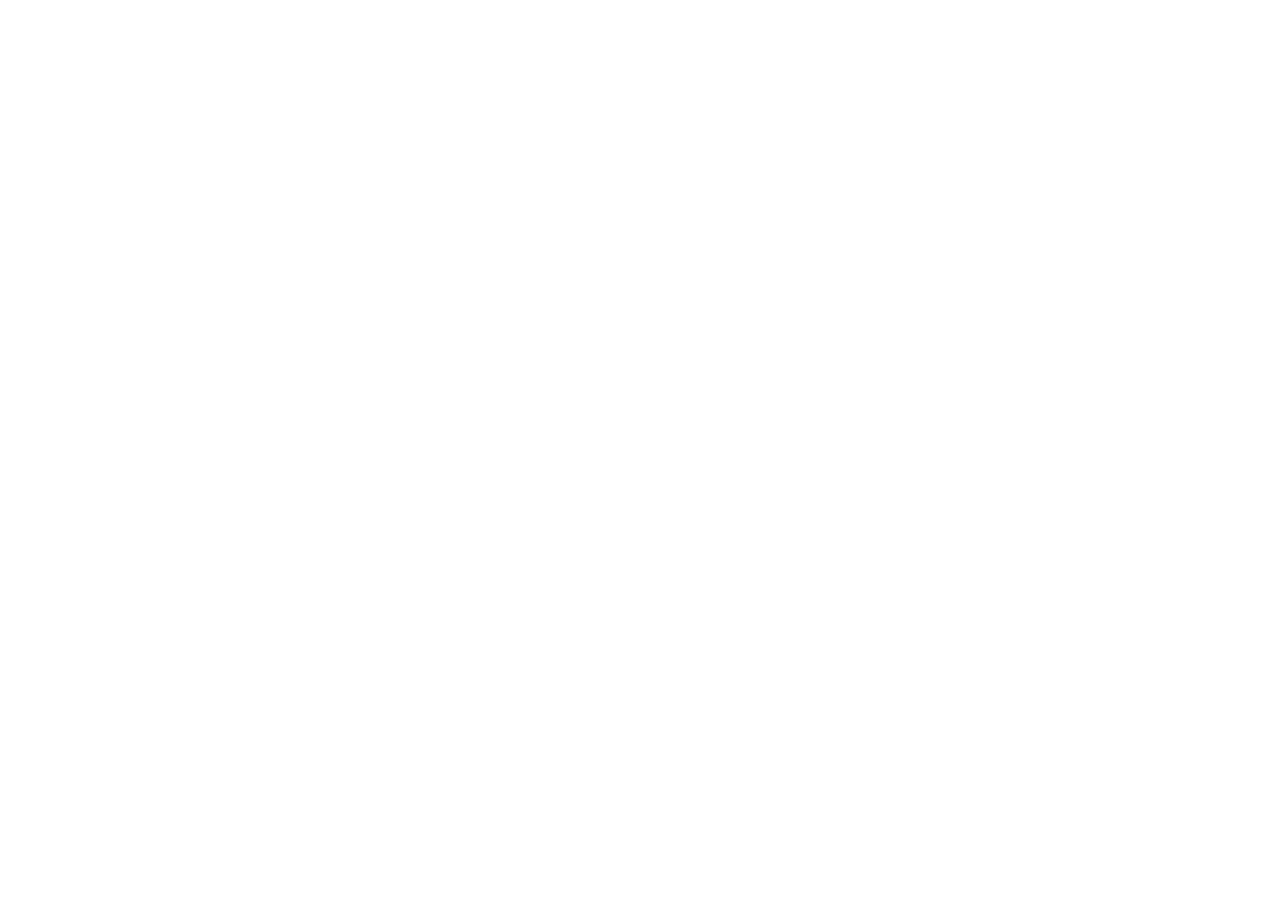
==== pages/cake.html @ 25f3edf2 "build the basic files and folders" ====
<!DOCTYPE html>
<html lang="en">
<head>
    <meta charset="UTF-8">
    <meta name="viewport" content="width=device-width, initial-scale=1.0">
    <title>Cake</title>
</head>
<body>
    
</body>
</html>
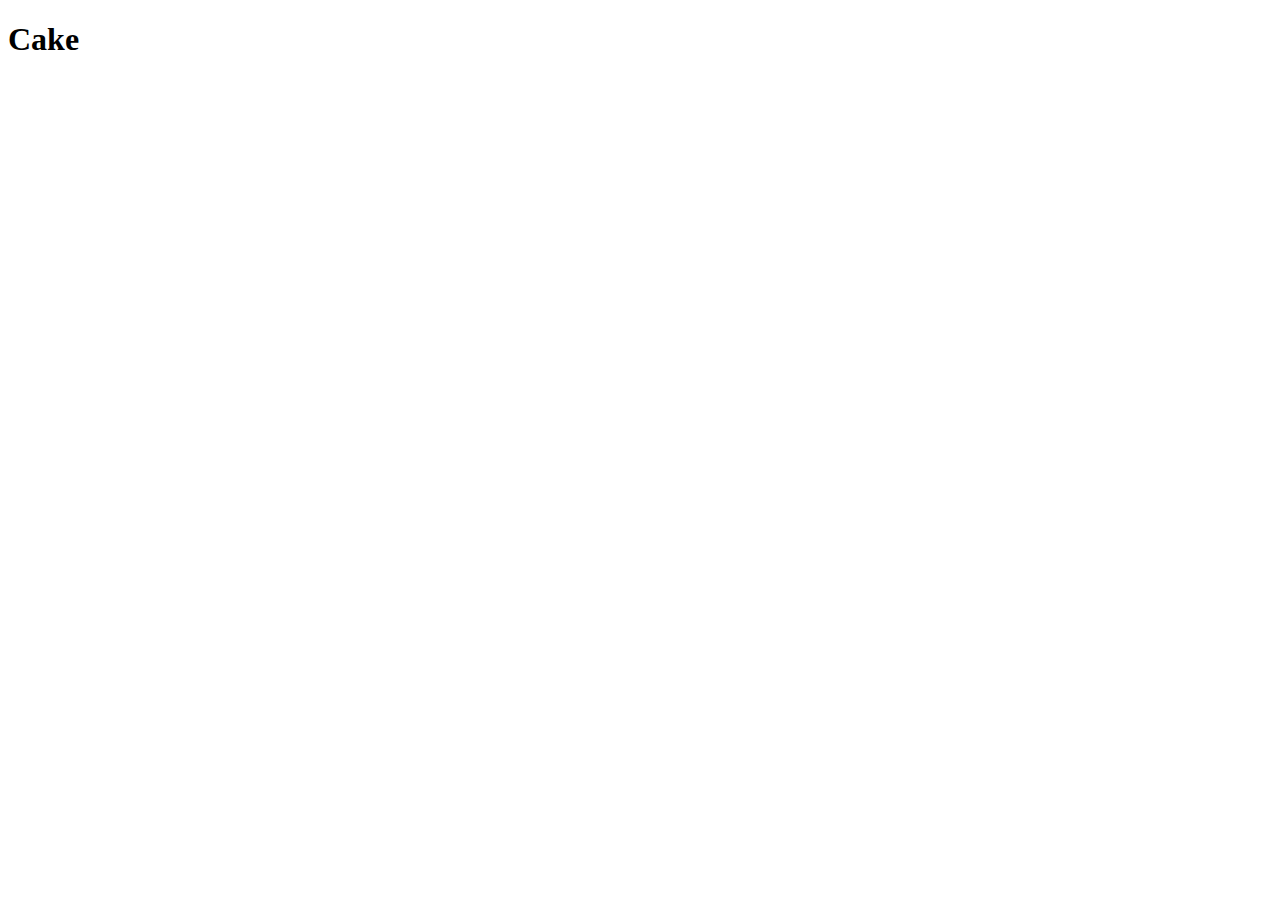
==== commit 3ecb105a: "add images asset" ====
--- a/pages/cake.html
+++ b/pages/cake.html
@@ -6,6 +6,6 @@
     <title>Cake</title>
 </head>
 <body>
-    
+    <h1>Cake</h1>
 </body>
 </html>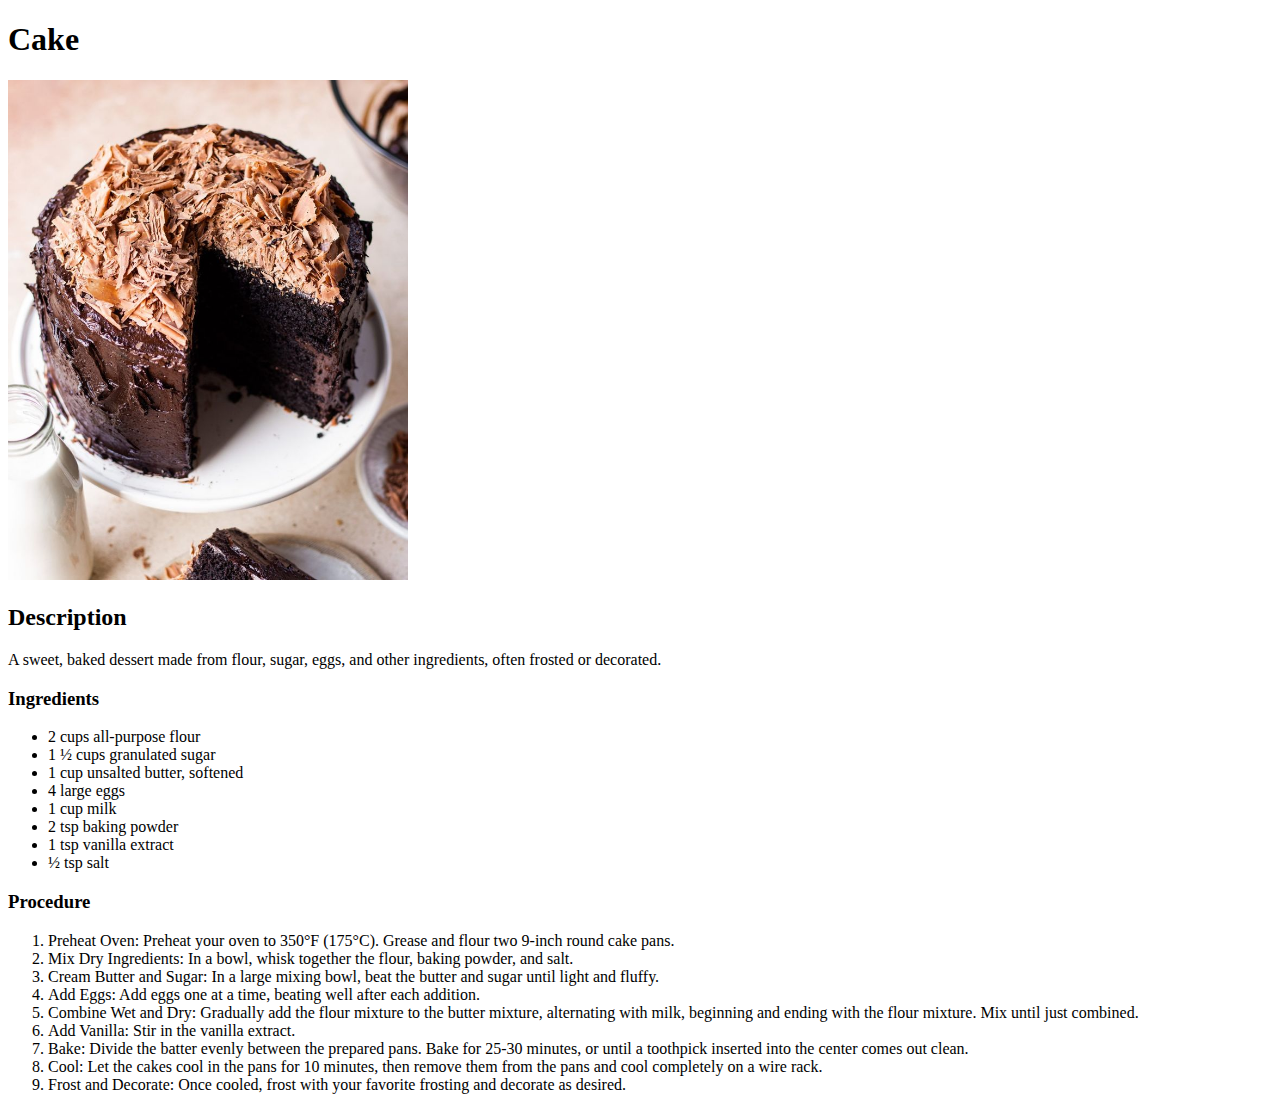
==== commit 116efc81: "add content to recipe pages and link images" ====
--- a/pages/cake.html
+++ b/pages/cake.html
@@ -7,5 +7,31 @@
 </head>
 <body>
     <h1>Cake</h1>
+    <img src="../images/cake.jpg" alt="photo of delicious chocolate cake" width="400">
+    <h2>Description</h2>
+    <p>A sweet, baked dessert made from flour, sugar, eggs, and other ingredients, often frosted or decorated.</p>
+    <h3>Ingredients</h3>
+    <ul>
+        <li>2 cups all-purpose flour</li>
+        <li>1 ½ cups granulated sugar</li>
+        <li>1 cup unsalted butter, softened</li>
+        <li>4 large eggs</li>
+        <li>1 cup milk</li>
+        <li>2 tsp baking powder</li>
+        <li>1 tsp vanilla extract</li>
+        <li>½ tsp salt</li>
+    </ul>
+    <h3>Procedure</h3>
+    <ol>
+        <li>Preheat Oven: Preheat your oven to 350°F (175°C). Grease and flour two 9-inch round cake pans.</li>
+        <li>Mix Dry Ingredients: In a bowl, whisk together the flour, baking powder, and salt.</li>
+        <li>Cream Butter and Sugar: In a large mixing bowl, beat the butter and sugar until light and fluffy.</li>
+        <li>Add Eggs: Add eggs one at a time, beating well after each addition.</li>
+        <li>Combine Wet and Dry: Gradually add the flour mixture to the butter mixture, alternating with milk, beginning and ending with the flour mixture. Mix until just combined.</li>
+        <li>Add Vanilla: Stir in the vanilla extract.</li>
+        <li>Bake: Divide the batter evenly between the prepared pans. Bake for 25-30 minutes, or until a toothpick inserted into the center comes out clean.</li>
+        <li>Cool: Let the cakes cool in the pans for 10 minutes, then remove them from the pans and cool completely on a wire rack.</li>
+        <li>Frost and Decorate: Once cooled, frost with your favorite frosting and decorate as desired.</li>
+    </ol>
 </body>
 </html>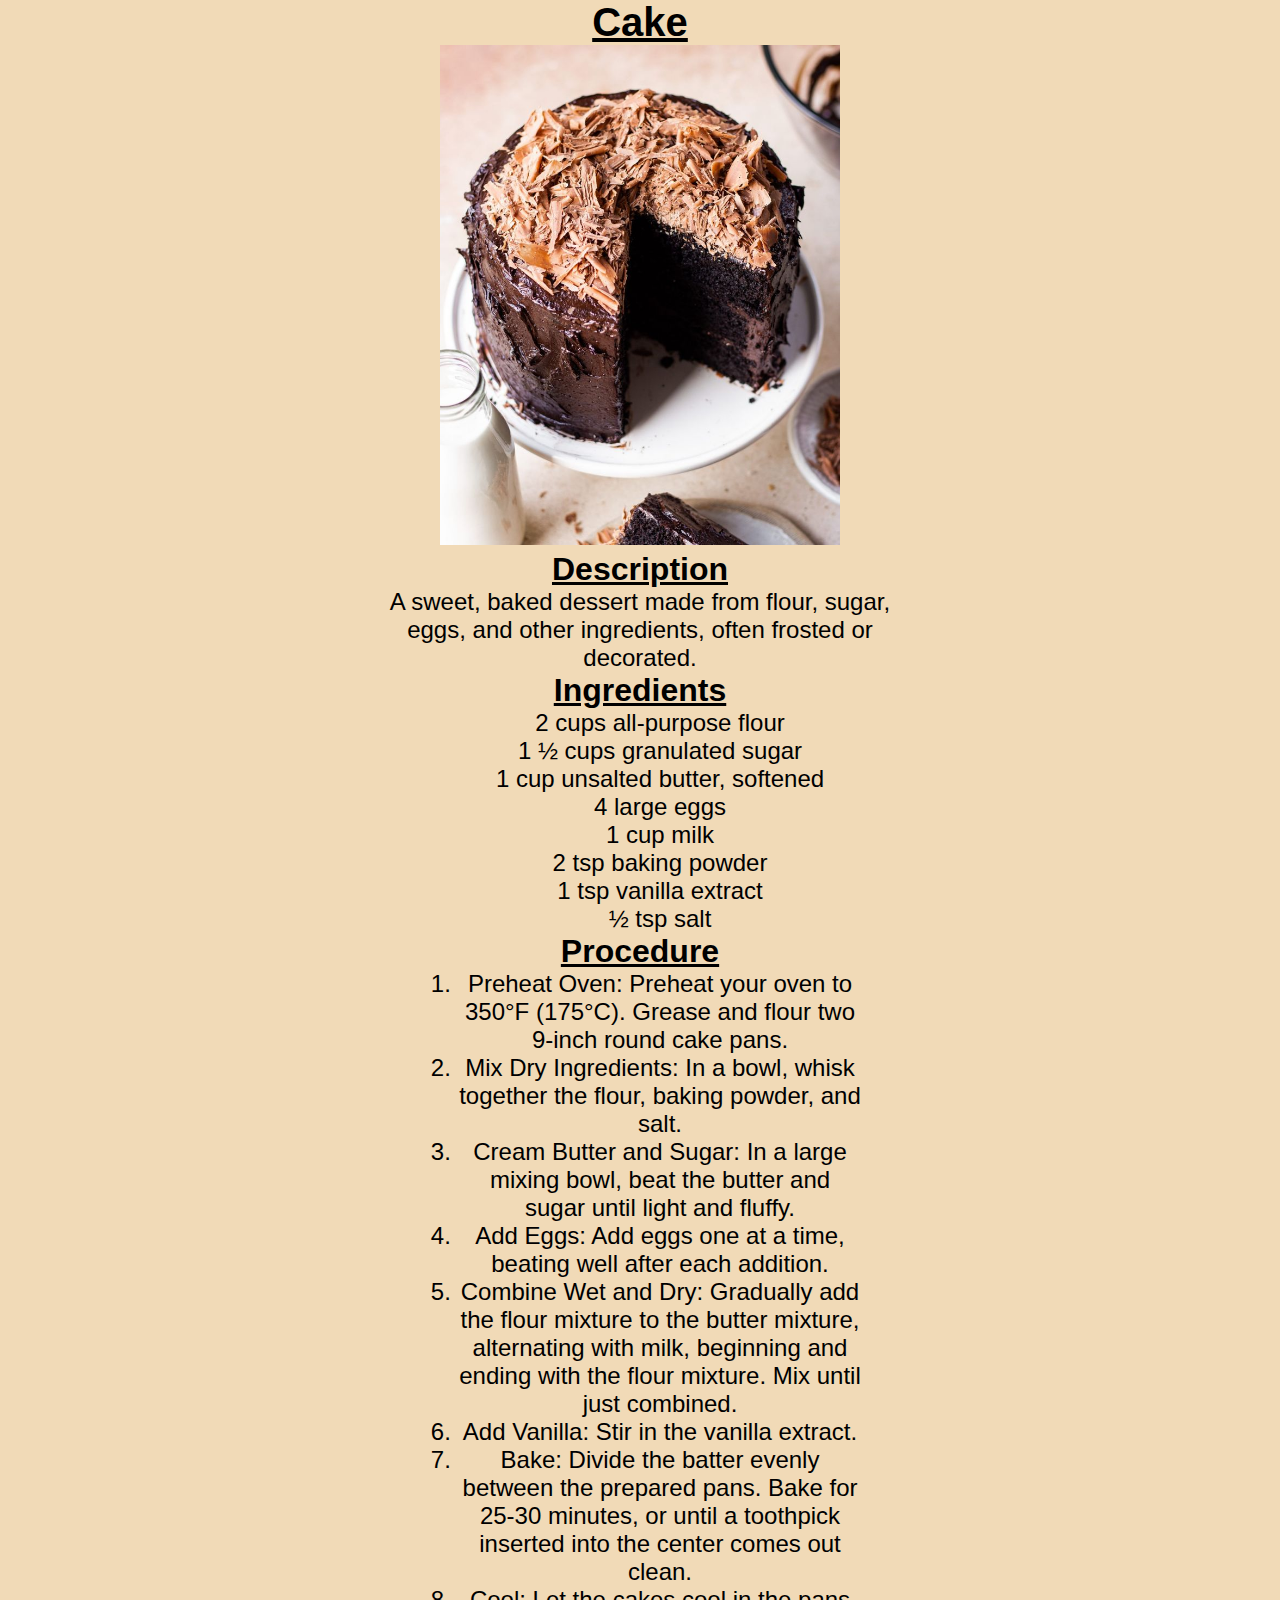
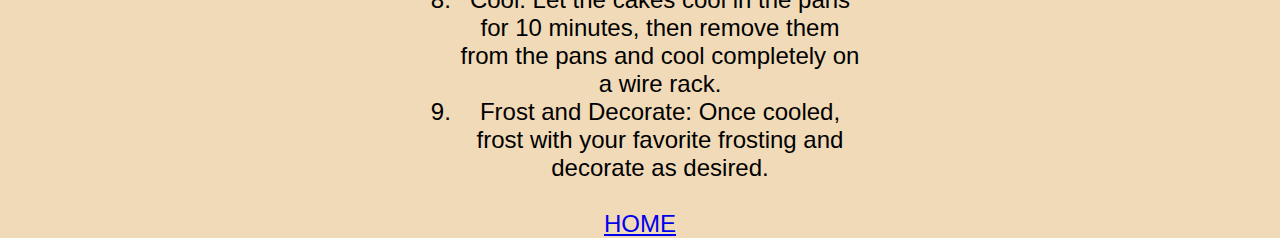
==== commit eb55ab35: "add css styles to the document" ====
--- a/pages/cake.html
+++ b/pages/cake.html
@@ -4,6 +4,7 @@
     <meta charset="UTF-8">
     <meta name="viewport" content="width=device-width, initial-scale=1.0">
     <title>Cake</title>
+    <link href="../css/style.css" rel="stylesheet">
 </head>
 <body>
     <h1>Cake</h1>
@@ -11,7 +12,7 @@
     <h2>Description</h2>
     <p>A sweet, baked dessert made from flour, sugar, eggs, and other ingredients, often frosted or decorated.</p>
     <h3>Ingredients</h3>
-    <ul>
+    <ul class="ingre">
         <li>2 cups all-purpose flour</li>
         <li>1 ½ cups granulated sugar</li>
         <li>1 cup unsalted butter, softened</li>
@@ -33,5 +34,8 @@
         <li>Cool: Let the cakes cool in the pans for 10 minutes, then remove them from the pans and cool completely on a wire rack.</li>
         <li>Frost and Decorate: Once cooled, frost with your favorite frosting and decorate as desired.</li>
     </ol>
+    <br>
+
+    <a href="../index.html">HOME</a>
 </body>
 </html>--- a/css/style.css
+++ b/css/style.css
@@ -0,0 +1,27 @@
+*{
+    background-color: rgb(241, 218, 183);
+    text-align: center;
+    font-family: 'Lucida Sans', 'Lucida Sans Regular', 'Lucida Grande', 'Lucida Sans Unicode', Geneva, Verdana, sans-serif;
+    width: 75%;
+    margin: auto;
+    font-size: 24px;
+  
+}
+.nodot{
+    list-style-type: none;
+    font-size: 28px;
+}
+h1,h2,h3{
+ text-decoration: underline;
+ font-size: 32px;
+}
+.ingre{
+    list-style-type: none;
+}
+img{
+    width: 400px;
+    height: auto;
+}
+h1{
+    font-size: 40px;
+}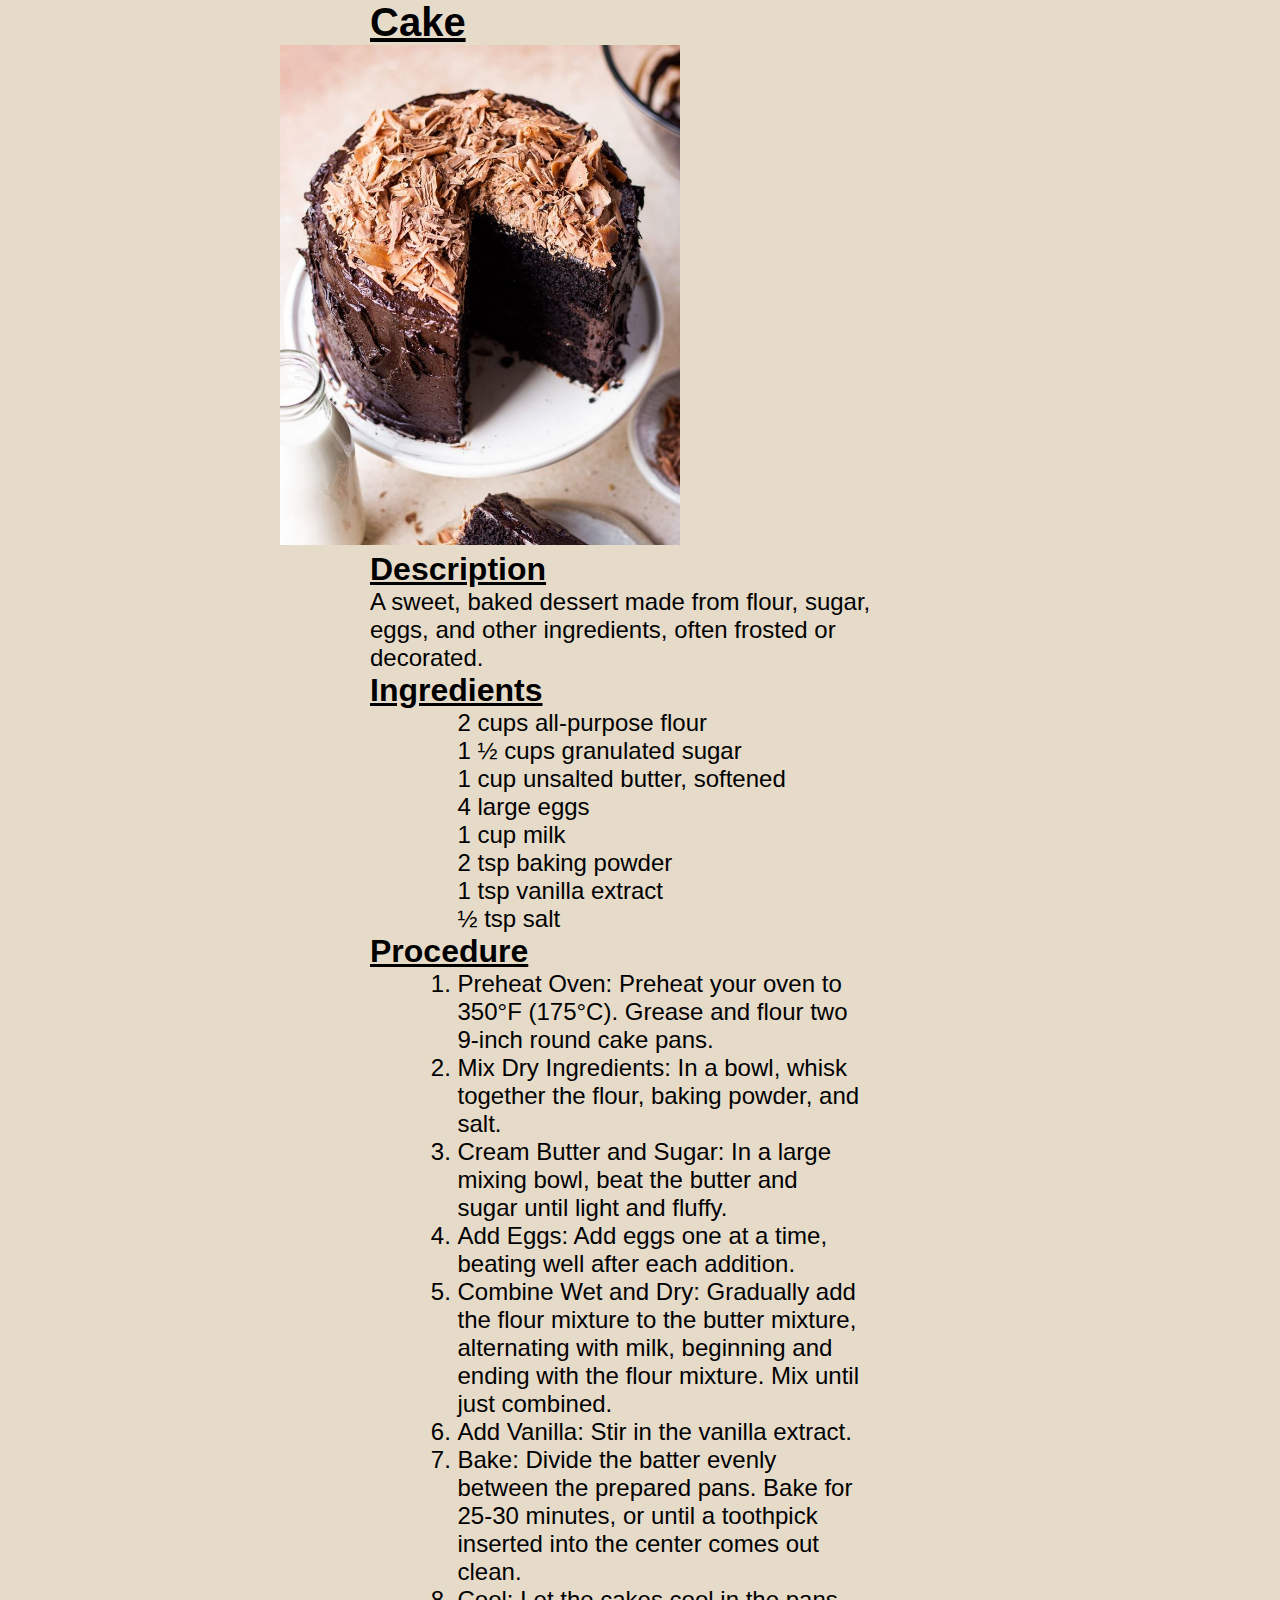
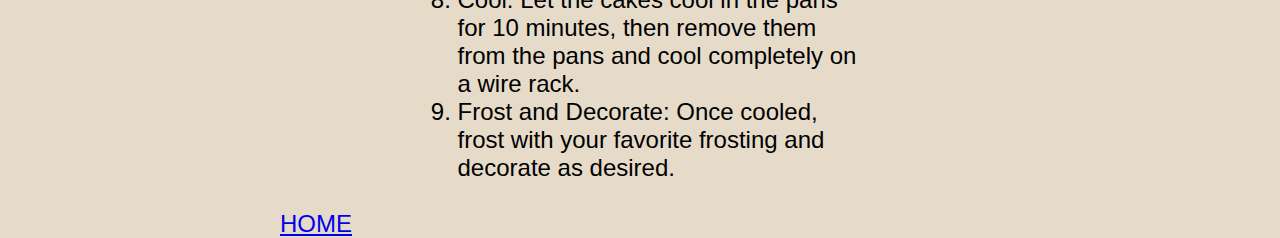
==== commit 87154294: "add new css file" ====
--- a/pages/cake.html
+++ b/pages/cake.html
@@ -4,7 +4,7 @@
     <meta charset="UTF-8">
     <meta name="viewport" content="width=device-width, initial-scale=1.0">
     <title>Cake</title>
-    <link href="../css/style.css" rel="stylesheet">
+    <link href="../css/page.css" rel="stylesheet">
 </head>
 <body>
     <h1>Cake</h1>
--- a/css/page.css
+++ b/css/page.css
@@ -0,0 +1,26 @@
+*{
+    background-color: rgb(230, 219, 201);
+    font-family: 'Lucida Sans', 'Lucida Sans Regular', 'Lucida Grande', 'Lucida Sans Unicode', Geneva, Verdana, sans-serif;
+    width: 75%;
+    margin: 0 auto;
+    font-size: 24px;
+    
+}
+.nodot{
+    list-style-type: none;
+    font-size: 28px;
+}
+h1,h2,h3{
+ text-decoration: underline;
+ font-size: 32px;
+}
+.ingre{
+    list-style-type: none;
+}
+img{
+    width: 400px;
+    height: auto;
+}
+h1{
+    font-size: 40px;
+}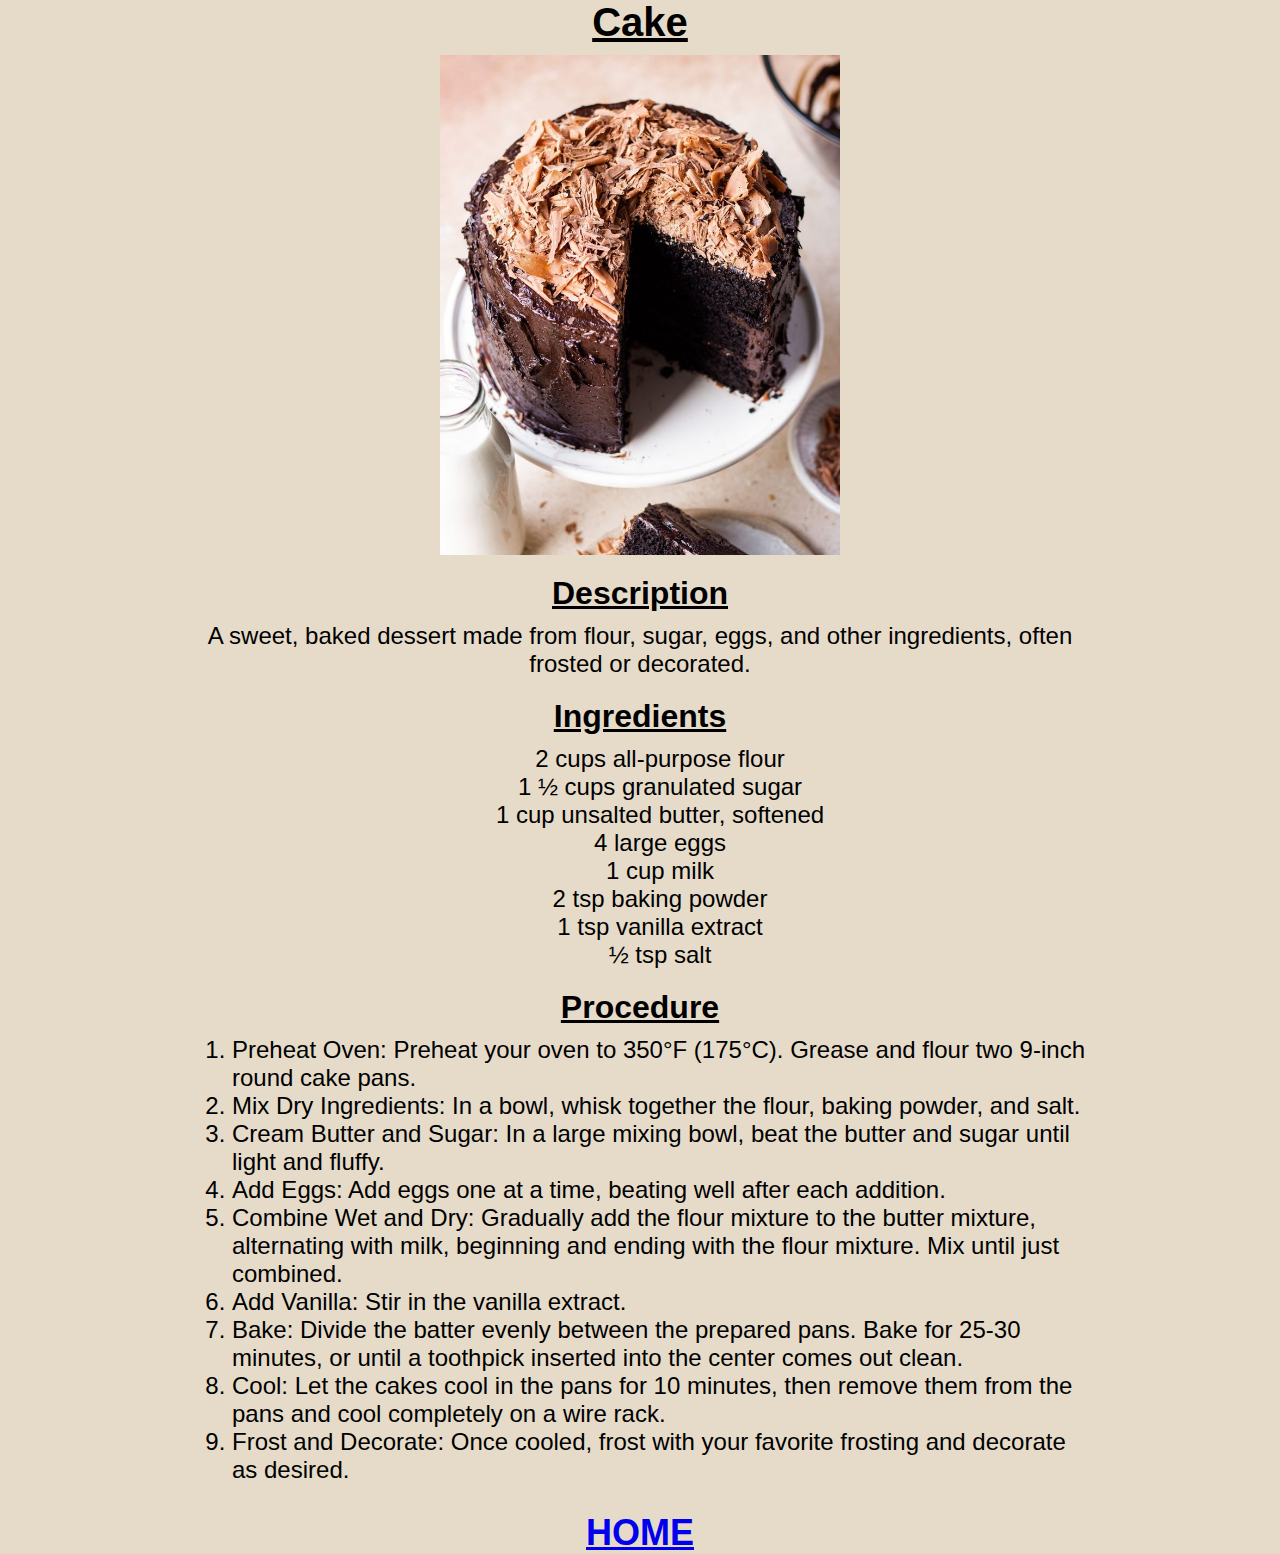
==== commit d7e3d383: "remove page.css and add styles" ====
--- a/pages/cake.html
+++ b/pages/cake.html
@@ -4,9 +4,10 @@
     <meta charset="UTF-8">
     <meta name="viewport" content="width=device-width, initial-scale=1.0">
     <title>Cake</title>
-    <link href="../css/page.css" rel="stylesheet">
+    <link href="../css/style.css" rel="stylesheet">
 </head>
 <body>
+    <div class="body">
     <h1>Cake</h1>
     <img src="../images/cake.jpg" alt="photo of delicious chocolate cake" width="400">
     <h2>Description</h2>
@@ -23,7 +24,7 @@
         <li>½ tsp salt</li>
     </ul>
     <h3>Procedure</h3>
-    <ol>
+    <ol class="justify">
         <li>Preheat Oven: Preheat your oven to 350°F (175°C). Grease and flour two 9-inch round cake pans.</li>
         <li>Mix Dry Ingredients: In a bowl, whisk together the flour, baking powder, and salt.</li>
         <li>Cream Butter and Sugar: In a large mixing bowl, beat the butter and sugar until light and fluffy.</li>
@@ -36,6 +37,7 @@
     </ol>
     <br>
 
-    <a href="../index.html">HOME</a>
+    <a href="../index.html" class="home">HOME</a>
+</div>
 </body>
 </html>--- a/css/style.css
+++ b/css/style.css
@@ -0,0 +1,53 @@
+*{
+    background-color: rgb(230, 219, 201);
+    font-family: 'Lucida Sans', 'Lucida Sans Regular', 'Lucida Grande', 'Lucida Sans Unicode', Geneva, Verdana, sans-serif;
+    margin: 0 auto;
+    font-size: 24px;
+    text-align: center;
+}
+.body{
+    width: 70%;
+}
+.nodot{
+    list-style-type: none;
+    font-size: 28px;
+}
+h1,h2,h3{
+ text-decoration: underline;
+ font-size: 32px;
+ text-align: center;
+}
+.ingre{
+    list-style-type: none;
+}
+img{
+    width: 400px;
+    height: auto;
+    margin: 10px auto 20px;
+    display: block;
+}
+h1{
+    font-size: 40px;
+}
+.nav{
+    margin: 20px auto;
+}
+a:hover{
+    color: rgb(255, 4, 4);
+}
+.justify li{
+    text-align: left;
+}
+h2,h3{
+    margin: 20px auto 10px;
+}
+.home{
+  font-size: 36px;
+  font-weight: bold;
+}
+.bon{
+    border: 5px solid rgb(0, 128, 34);
+    width: max-content;
+    border-radius: 20%;
+    background-color: orange;
+}